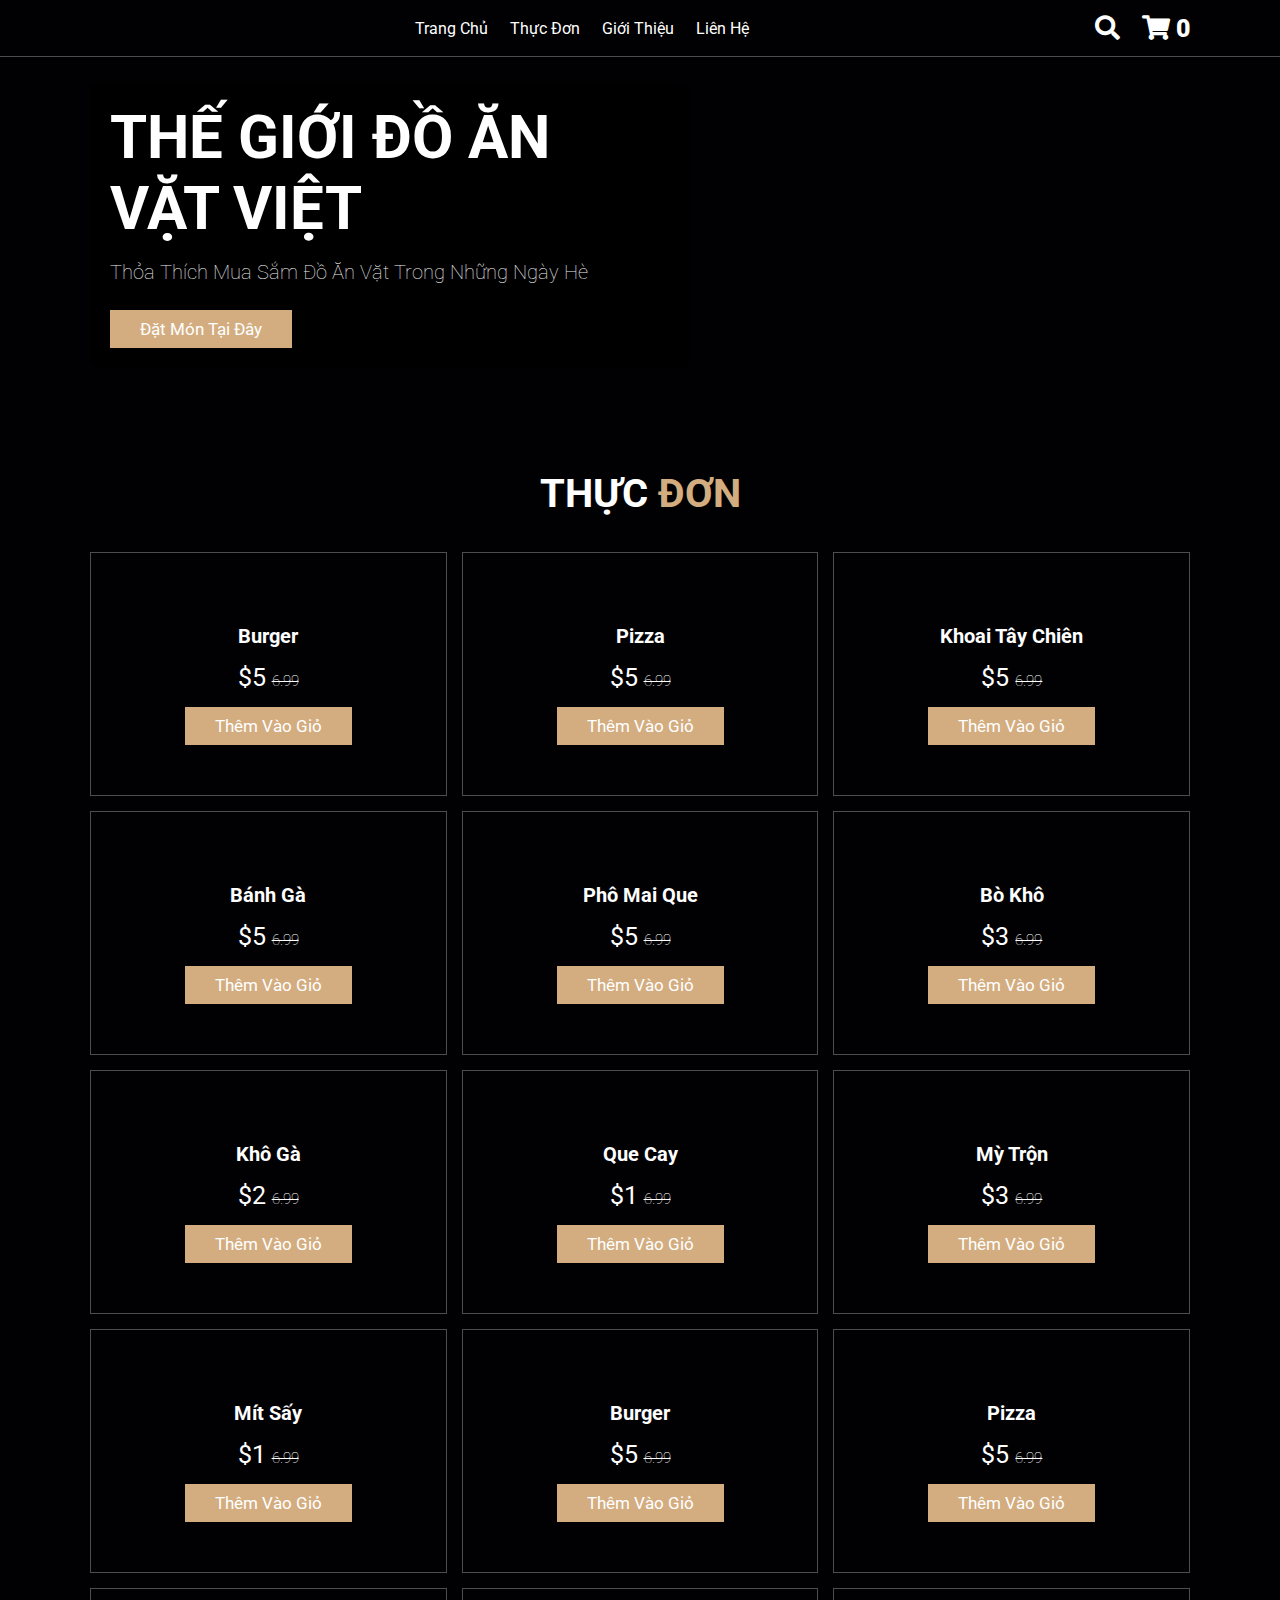
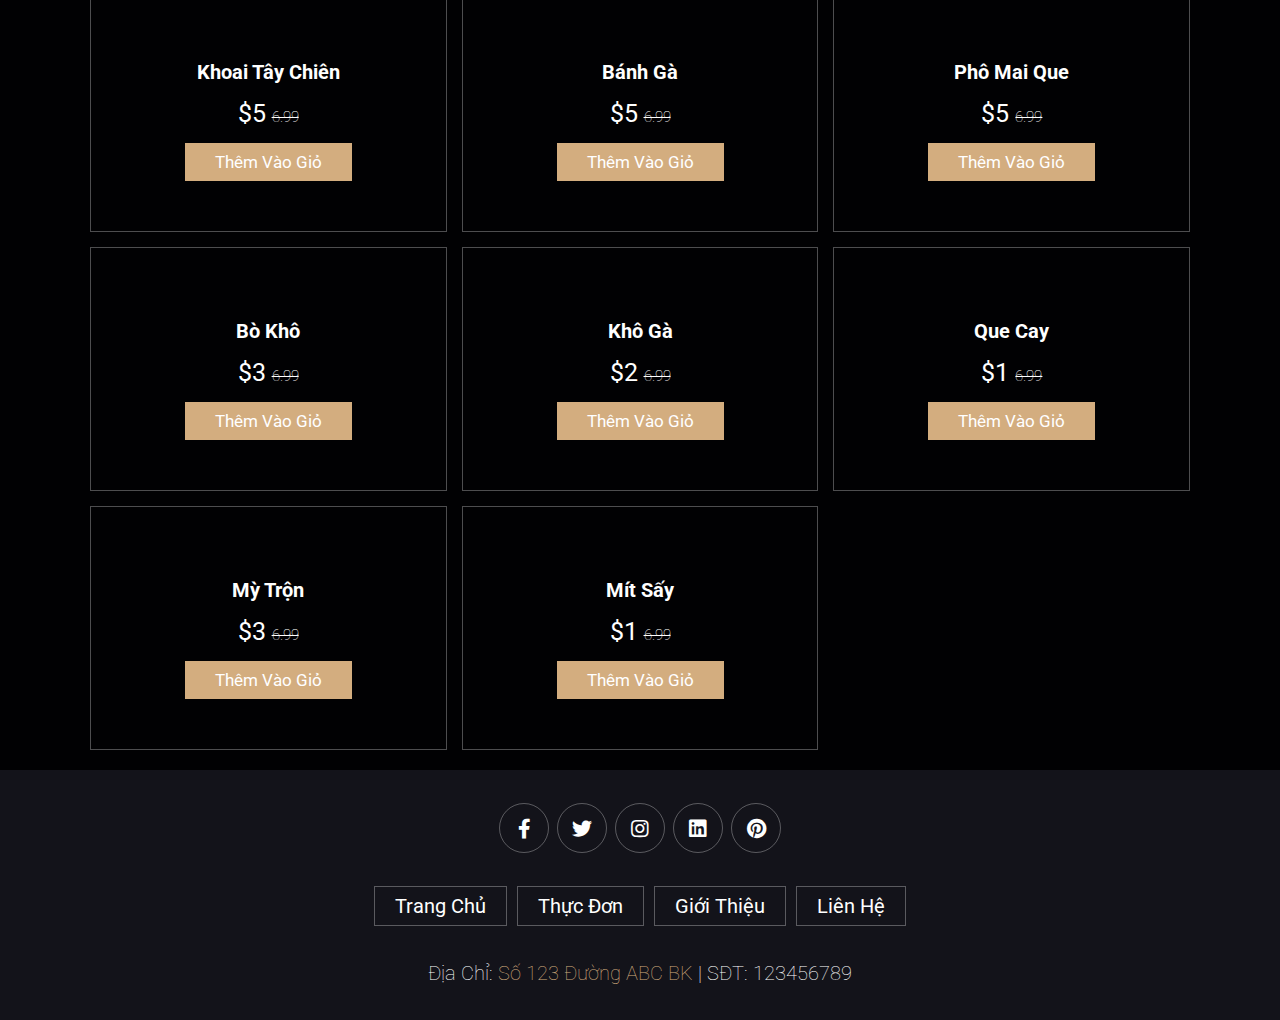
==== Main/menu.html @ 558248c6 "Initial commit" ====
<!DOCTYPE html>
<html lang="en">
<head>
    <meta charset="UTF-8">
    <meta http-equiv="X-UA-Compatible" content="IE=edge">
    <meta name="viewport" content="width=device-width, initial-scale=1.0">
    <title>An Vat Viet</title>
    <link rel="stylesheet" href="menu.css">
    <link rel="stylesheet" href="https://cdnjs.cloudflare.com/ajax/libs/font-awesome/5.15.4/css/all.min.css">
</head>
<body>
    <!-- header section -->
    <header class="header">

        <a href="/Assignment/Menu/index.html" class="logo">
            <img src="/Assignment/Image/logo_size.jpg" alt="">
        </a>
    
        <nav class="navbar">
            <a href="/Assignment/Main/index.html">Trang Chủ</a>
            <a href="/Assignment/Main/menu.html">Thực Đơn</a>
            <a href="#about">Giới Thiệu</a>
            <a href="#contact">Liên Hệ</a>
        </nav>
        <div class="icons">
            <div class="fas fa-search" id="search-btn"></div>
            <div class="fas fa-shopping-cart" id="cart-btn"> <span>0</span> </div>
        </div>
        <div class="search-form">
            <input type="search" id="search-box" placeholder="Tìm Sản Phẩm...">
            <label for="search-box" class="fas fa-search"></label>
        </div>
        <div class="cart-items-container">
            <div class="product-items-in-cart">

            </div>
            <a href="#" class="btn">Đặt Mua</a>
        </div>
    </header>

    <!-- body section -->

    <section class="home" id="home">

        <div class="content">
            <h3>Thế Giới Đồ Ăn Vặt Việt</h3>
            <p>Thỏa thích mua sắm đồ ăn vặt trong những ngày hè</p>
            <a href="#" class="btn">Đặt món tại đây</a>
        </div>
    
    </section>

    <section class="menu" id="menu">

        <h1 class="heading"> Thực <span>Đơn</span> </h1>
    
        <div class="box-container">
    
            <div class="box">
                <img class="items" src="/Assignment/Image/menu-1.png" alt="">
                <h3>Burger</h3>
                <div class="price">$5 <span>6.99</span></div>
                <a href="#" class="btn add-cart">Thêm vào giỏ</a>
            </div>
    
            <div class="box">
                <img class="items" src="/Assignment/Image/menu-2.png" alt="">
                <h3>Pizza</h3>
                <div class="price">$5 <span>6.99</span></div>
                <a href="#" class="btn add-cart">Thêm vào giỏ</a>
            </div>
    
            <div class="box">
                <img class="items" src="/Assignment/Image/menu-3.png" alt="">
                <h3>Khoai Tây Chiên</h3>
                <div class="price">$5 <span>6.99</span></div>
                <a href="#" class="btn add-cart">Thêm vào giỏ</a>
            </div>
    
            <div class="box">
                <img class="items" src="/Assignment/Image/menu-4.png" alt="">
                <h3>Bánh Gà</h3>
                <div class="price">$5 <span>6.99</span></div>
                <a href="#" class="btn add-cart">Thêm vào giỏ</a>
            </div>
    
            <div class="box">
                <img class="items" src="/Assignment/Image/menu-5.png" alt="">
                <h3>Phô Mai Que</h3>
                <div class="price">$5 <span>6.99</span></div>
                <a href="#" class="btn add-cart">Thêm vào giỏ</a>
            </div>

            <div class="box">
                <img class="items" src="/Assignment/Image/menu-6.png" alt="">
                <h3>Bò Khô</h3>
                <div class="price">$3 <span>6.99</span></div>
                <a href="#" class="btn add-cart">Thêm vào giỏ</a>
            </div>

            <div class="box">
                <img class="items" src="/Assignment/Image/menu-7.png" alt="">
                <h3>Khô Gà</h3>
                <div class="price">$2 <span>6.99</span></div>
                <a href="#" class="btn add-cart">Thêm vào giỏ</a>
            </div>

            <div class="box">
                <img class="items" src="/Assignment/Image/menu-8.png" alt="">
                <h3>Que cay</h3>
                <div class="price">$1 <span>6.99</span></div>
                <a href="#" class="btn add-cart">Thêm vào giỏ</a>
            </div>

            <div class="box">
                <img class="items" src="/Assignment/Image/menu-9.png" alt="">
                <h3>Mỳ Trộn</h3>
                <div class="price">$3 <span>6.99</span></div>
                <a href="#" class="btn add-cart">Thêm vào giỏ</a>
            </div>

            <div class="box">
                <img class="items" src="/Assignment/Image/menu-10.png" alt="">
                <h3>Mít sấy</h3>
                <div class="price">$1 <span>6.99</span></div>
                <a href="#" class="btn add-cart">Thêm vào giỏ</a>
            </div>

            <div class="box">
                <img class="items" src="/Assignment/Image/menu-1.png" alt="">
                <h3>Burger</h3>
                <div class="price">$5 <span>6.99</span></div>
                <a href="#" class="btn add-cart">Thêm vào giỏ</a>
            </div>
    
            <div class="box">
                <img class="items" src="/Assignment/Image/menu-2.png" alt="">
                <h3>Pizza</h3>
                <div class="price">$5 <span>6.99</span></div>
                <a href="#" class="btn add-cart">Thêm vào giỏ</a>
            </div>
    
            <div class="box">
                <img class="items" src="/Assignment/Image/menu-3.png" alt="">
                <h3>Khoai Tây Chiên</h3>
                <div class="price">$5 <span>6.99</span></div>
                <a href="#" class="btn add-cart">Thêm vào giỏ</a>
            </div>
    
            <div class="box">
                <img class="items" src="/Assignment/Image/menu-4.png" alt="">
                <h3>Bánh Gà</h3>
                <div class="price">$5 <span>6.99</span></div>
                <a href="#" class="btn add-cart">Thêm vào giỏ</a>
            </div>
    
            <div class="box">
                <img class="items" src="/Assignment/Image/menu-5.png" alt="">
                <h3>Phô Mai Que</h3>
                <div class="price">$5 <span>6.99</span></div>
                <a href="#" class="btn add-cart">Thêm vào giỏ</a>
            </div>

            <div class="box">
                <img class="items" src="/Assignment/Image/menu-6.png" alt="">
                <h3>Bò Khô</h3>
                <div class="price">$3 <span>6.99</span></div>
                <a href="#" class="btn add-cart">Thêm vào giỏ</a>
            </div>

            <div class="box">
                <img class="items" src="/Assignment/Image/menu-7.png" alt="">
                <h3>Khô Gà</h3>
                <div class="price">$2 <span>6.99</span></div>
                <a href="#" class="btn add-cart">Thêm vào giỏ</a>
            </div>

            <div class="box">
                <img class="items" src="/Assignment/Image/menu-8.png" alt="">
                <h3>Que cay</h3>
                <div class="price">$1 <span>6.99</span></div>
                <a href="#" class="btn add-cart">Thêm vào giỏ</a>
            </div>

            <div class="box">
                <img class="items" src="/Assignment/Image/menu-9.png" alt="">
                <h3>Mỳ Trộn</h3>
                <div class="price">$3 <span>6.99</span></div>
                <a href="#" class="btn add-cart">Thêm vào giỏ</a>
            </div>

            <div class="box">
                <img class="items" src="/Assignment/Image/menu-10.png" alt="">
                <h3>Mít sấy</h3>
                <div class="price">$1 <span>6.99</span></div>
                <a href="#" class="btn add-cart">Thêm vào giỏ</a>
            </div>
        </div>
    
    </section>


    <!-- footer section -->
    <section class="footer">

        <div class="share">
            <a href="#" class="fab fa-facebook-f"></a>
            <a href="#" class="fab fa-twitter"></a>
            <a href="#" class="fab fa-instagram"></a>
            <a href="#" class="fab fa-linkedin"></a>
            <a href="#" class="fab fa-pinterest"></a>
        </div>
    
        <div class="links">
            <a href="#home">Trang Chủ</a>
            <a href="#menu">Thực Đơn</a>
            <a href="#about">Giới Thiệu</a>
            <a href="#contact">Liên hệ</a>
        </div>
    
        <div class="credit">Địa chỉ: <span>Số 123 Đường ABC BK</span> | SĐT: 123456789</div>
    
    </section>
    <script src="./script.js"></script>
    <script type="module" src="https://unpkg.com/ionicons@5.5.2/dist/ionicons/ionicons.esm.js"></script>
    <script nomodule src="https://unpkg.com/ionicons@5.5.2/dist/ionicons/ionicons.js"></script>
</body>
</html>
---- Main/menu.css ----
@import url('https://fonts.googleapis.com/css2?family=Roboto:wght@100;300;400;500;700&display=swap');

:root{
    --main-color:#d3ad7f;
    --black:#13131a;
    --bg:#010103;
    --border:.1rem solid rgba(255,255,255,.3);
}

*{
    font-family: 'Roboto', sans-serif;
    margin:0; padding:0;
    box-sizing: border-box;
    outline: none; border:none;
    text-decoration: none;
    text-transform: capitalize;
    transition: .2s linear;
}

html{
    font-size: 62.5%;
    overflow-x: hidden;
    scroll-padding-top: 9rem;
    scroll-behavior: smooth;
}

html::-webkit-scrollbar{
    width: .8rem;
}

html::-webkit-scrollbar-track{
    background: transparent;
}

html::-webkit-scrollbar-thumb{
    background: #fff;
    border-radius: 5rem;
}

body{
    background: var(--bg);
}

.heading{
    text-align: center;
    color:#fff;
    text-transform: uppercase;
    padding-bottom: 3.5rem;
    font-size: 4rem;
}

.heading span{
    color:var(--main-color);
    text-transform: uppercase;
}

section{
    padding:2rem 7%;
}

.btn{
    margin-top: 1rem;
    display: inline-block;
    padding:.9rem 3rem;
    font-size: 1.7rem;
    color:#fff;
    background: var(--main-color);
    cursor: pointer;
}

.btn:hover{
    letter-spacing: .2rem;
}

/* Header Area */

.header{
    background: var(--bg);
    display: flex;
    align-items: center;
    justify-content: space-between;
    padding:1.5rem 7%;
    border-bottom: var(--border);
    position: fixed;
    top:0; left: 0; right: 0;
    z-index: 1000;
}

.header .logo img{
    height: 6rem;
}

.header .navbar a{
    margin:0 1rem;
    font-size: 1.6rem;
    color:#fff;
}

.header .navbar a:hover{
    color:var(--main-color);
    border-bottom: .1rem solid var(--main-color);
    padding-bottom: .5rem;
}

.header .icons div{
    color:#fff;
    cursor: pointer;
    font-size: 2.5rem;
    margin-left: 2rem;
}

.header .icons div:hover{
    color:var(--main-color);
}

.header .icons a{
    color:#fff;
    cursor: pointer;
    font-size: 2.5rem;
    margin-left: 2rem;
}

.header .icons a:hover{
    color:var(--main-color);
}

/* #menu-btn{
    display: none;
} */

.header .search-form{
    position: absolute;
    top:115%; right: 7%;
    background: #fff;
    width: 50rem;
    height: 5rem;
    display: flex;
    align-items: center;
    transform: scaleY(0);
    transform-origin: top;
}

.header .search-form.active{
    transform: scaleY(1);
}

.header .search-form input{
    height: 100%;
    width: 100%;
    font-size: 1.6rem;
    color:var(--black);
    padding:1rem;
    text-transform: none;
}

.header .search-form label{
    cursor: pointer;
    font-size: 2.2rem;
    margin-right: 1.5rem;
    color:var(--black);
}

.header .search-form label:hover{
    color:var(--main-color);
}

.cart-items-container{
    position: absolute;
    top:100%; right: -100%;
    height: calc(100vh - 9.5rem);
    width: 35rem;
    background: #fff;
    padding:0 1.5rem;
}

.header .cart-items-container.active{
    right: 0;
}

.header .cart-items-container .cart-item{
    position: relative;
    margin:2rem 0;
    display: flex;
    align-items: center;
    gap:1.5rem;
    padding: 10px 0;
    border-top: 2px solid var(--main-color);
}

.header .cart-items-container .cart-item .fa-times{
    position: absolute;
    top:1rem; right: 1rem;
    font-size: 2rem;
    cursor: pointer;
    color: var(--black);
}

.header .cart-items-container .cart-item .fa-times:hover{
    color:var(--main-color);
}

.header .cart-items-container .cart-item img{
    height: 7rem;
    max-width: 70px;
}

.header .cart-items-container .cart-item .content h3{
    font-size: 2rem;
    color:var(--black);
    padding-bottom: .5rem;
}

.header .cart-items-container .cart-item .content .price{
    font-size: 1.5rem;
    color:var(--main-color);
}

.header .cart-items-container .btn{
    width: 100%;
    text-align: center;
}

/* InCart Area */

.quantity {
    position: absolute;
    top: 7.5rem;
    right: 12.5rem;
    font-size: 1.5rem;
    color: var(--black);
}

.total {
    position: absolute;
    top: 7.5rem;
    right: 4.5rem;
    font-size: 1.5rem;
    color: var(--main-color);
}

.total-cost {
    display: flex;
    justify-content: flex-end;
    width: 100%;
    padding: 20px 0;
    color: #000;
    font-size: 20px;
    border-top: 2px solid var(--main-color);
}
.total-cost-title {
    width: 50%;
}

.total-cost-price {
    width: 20%;
    color: var(--main-color);
}

/* Home Area */

.home{
    min-height: 50vh;
    display: flex;
    align-items: center;
    position: relative;
    background:url(/Assignment/Image/2110.w023.n001.1293B.p1.1293.jpg) no-repeat;
    background-size: cover;
    background-position: center;
}

.home .content{
    max-width: 60rem;
    padding: 20px;
    background-color: rgba(0,0,0,0.5);
    border-radius: 10px;
}

.home .content h3{
    font-size: 6rem;
    text-transform: uppercase;
    color:#fff;
}

.home .content p{
    font-size: 2rem;
    font-weight: lighter;
    line-height: 1.8;
    padding:1rem 0;
    color:#eee;
}

/* Menu Area */

.menu .box-container{
    display: grid;
    grid-template-columns: repeat(auto-fit, minmax(30rem, 1fr));
    gap:1.5rem;
}

.menu .box-container .box{
    padding:5rem;
    text-align: center;
    border:var(--border);    
}

.menu .box-container .box img{
    height: 10rem;
}

.menu .box-container .box h3{
    color: #fff;
    font-size: 2rem;
    padding:1rem 0;
}

.menu .box-container .box .price{
    color: #fff;
    font-size: 2.5rem;
    padding:.5rem 0;
}

.menu .box-container .box .price span{
    font-size: 1.5rem;
    text-decoration: line-through;
    font-weight: lighter;
}

.menu .box-container .box:hover{
    background:#fff;
}

.menu .box-container .box:hover > *{
    color:var(--black);
}

/* Footer Area */

.footer{
    background:var(--black);
    text-align: center;
}

.footer .share{
    padding:1rem 0;
}

.footer .share a{
    height: 5rem;
    width: 5rem;
    line-height: 5rem;
    font-size: 2rem;
    color:#fff;
    border:var(--border);
    margin:.3rem;
    border-radius: 50%;
}

.footer .share a:hover{
    background-color: var(--main-color);
}

.footer .links{
    display: flex;
    justify-content: center;
    flex-wrap: wrap;
    padding:2rem 0;
    gap:1rem;
}

.footer .links a{
    padding:.7rem 2rem;
    color:#fff;
    border:var(--border);
    font-size: 2rem;
}

.footer .links a:hover{
    background:var(--main-color);
}

.footer .credit{
    font-size: 2rem;
    color:#fff;
    font-weight: lighter;
    padding:1.5rem;
}

.footer .credit span{
    color:var(--main-color);
}
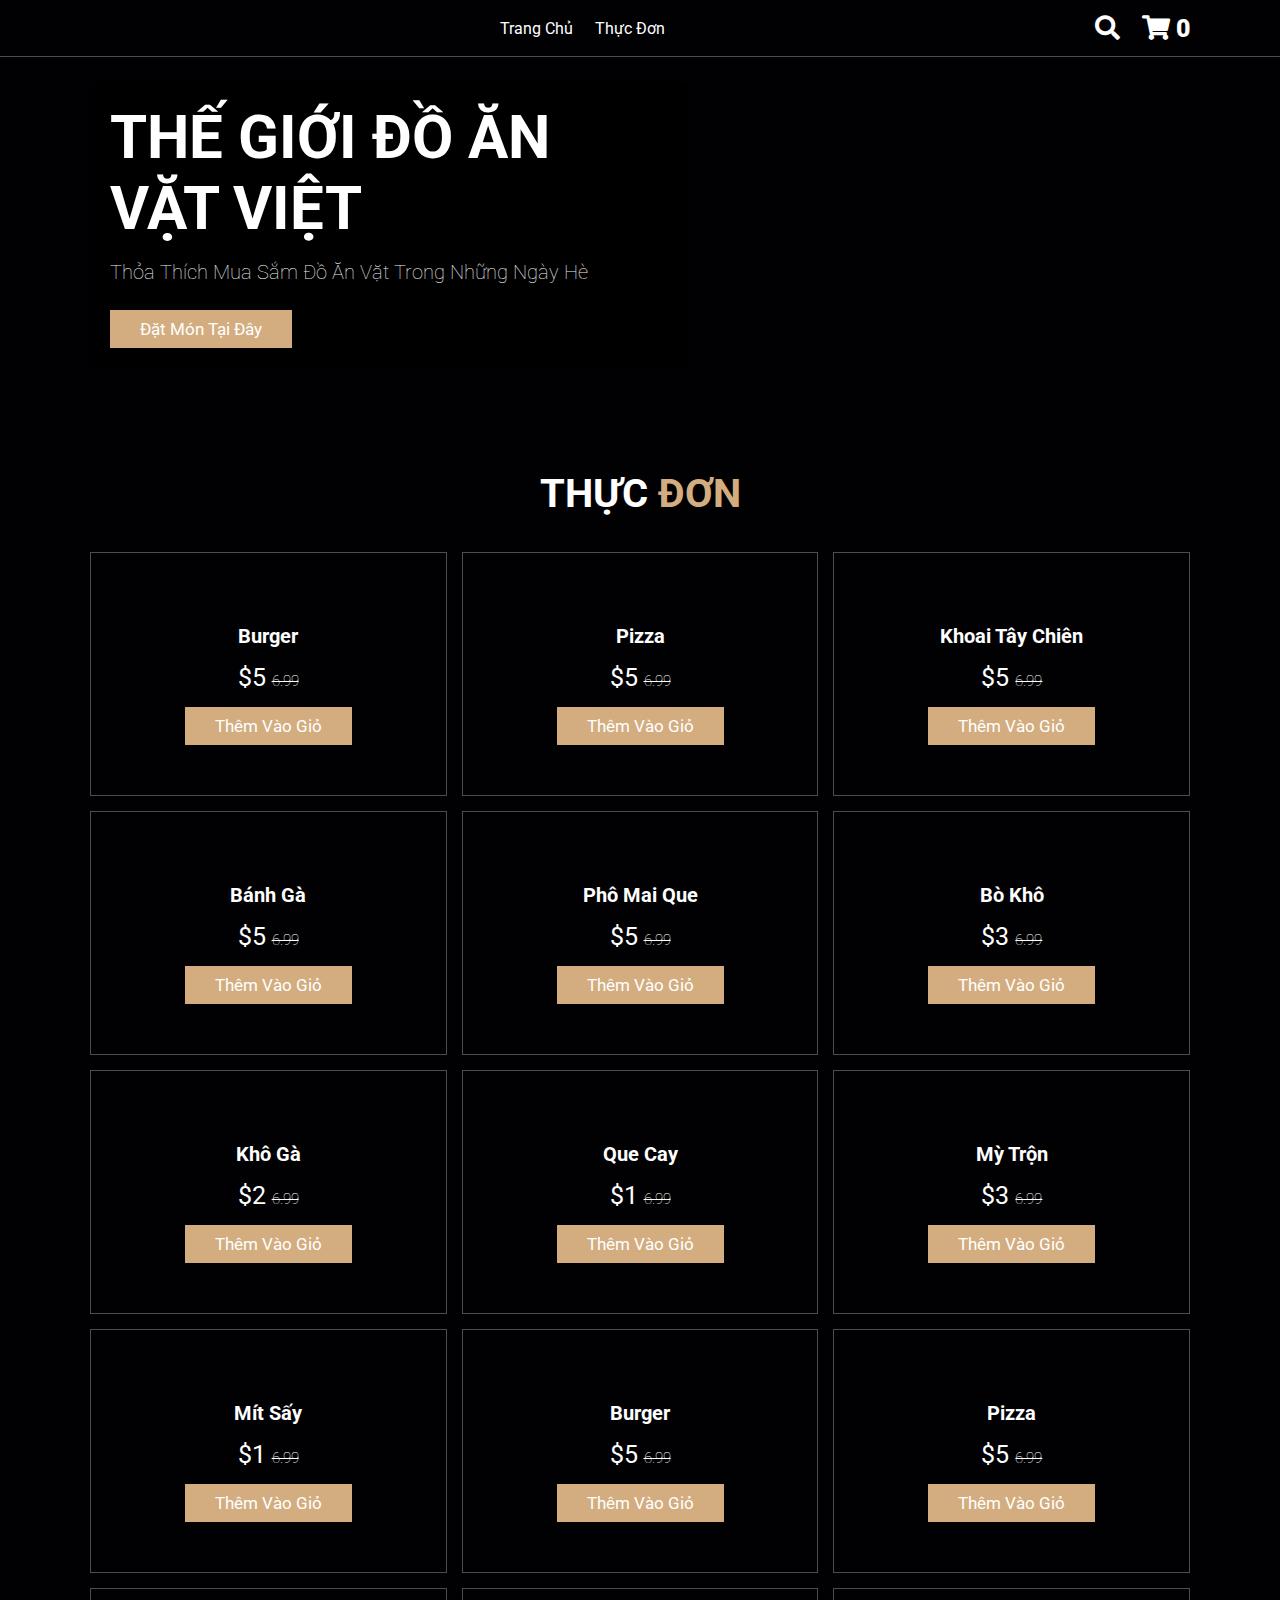
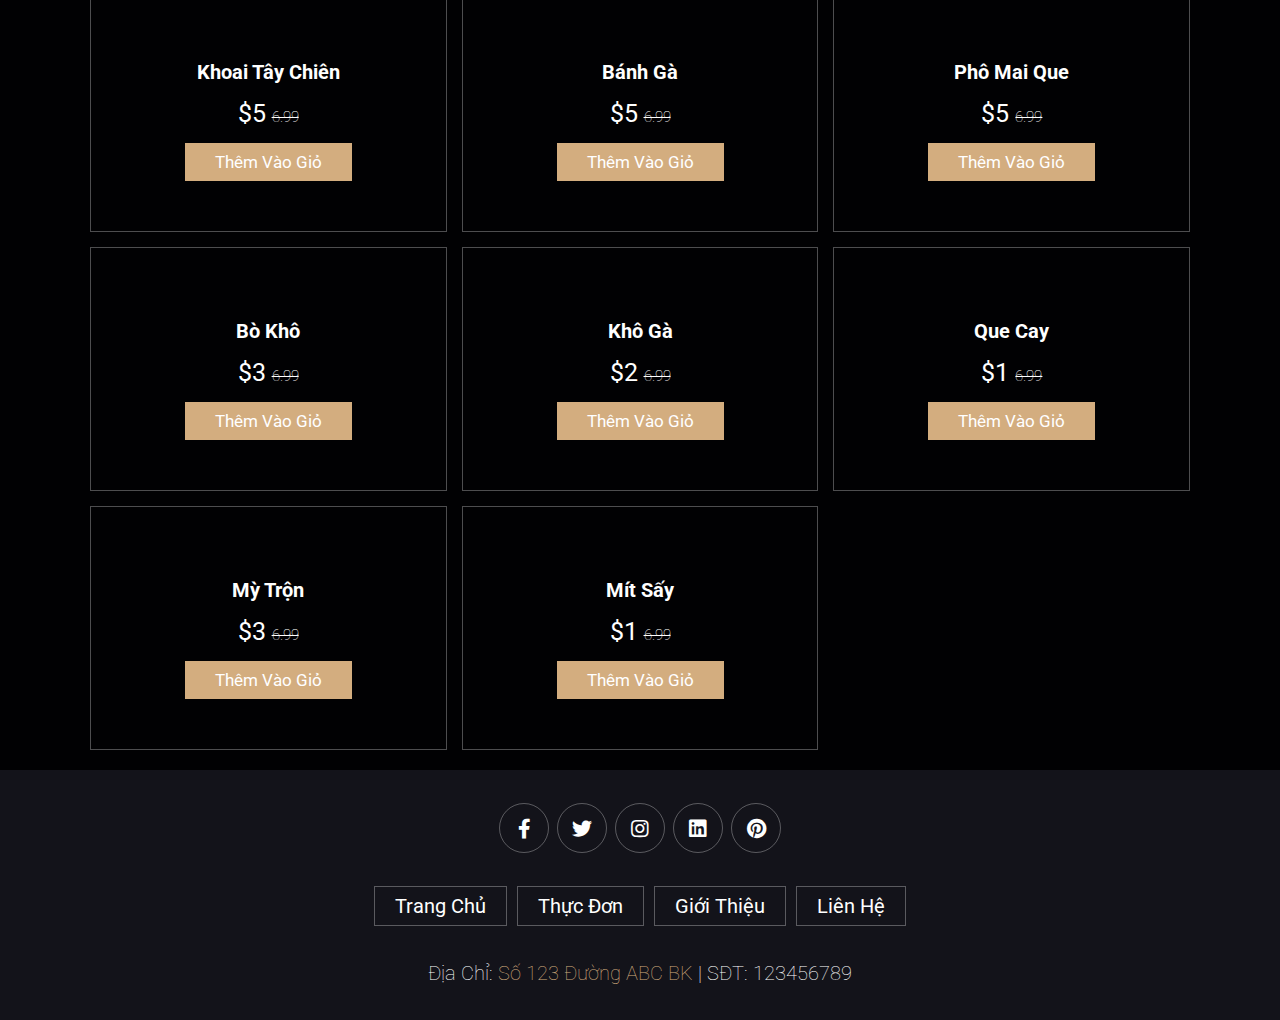
==== commit fb934c93: "complete-1" ====
--- a/Main/menu.html
+++ b/Main/menu.html
@@ -19,8 +19,6 @@
         <nav class="navbar">
             <a href="/Assignment/Main/index.html">Trang Chủ</a>
             <a href="/Assignment/Main/menu.html">Thực Đơn</a>
-            <a href="#about">Giới Thiệu</a>
-            <a href="#contact">Liên Hệ</a>
         </nav>
         <div class="icons">
             <div class="fas fa-search" id="search-btn"></div>
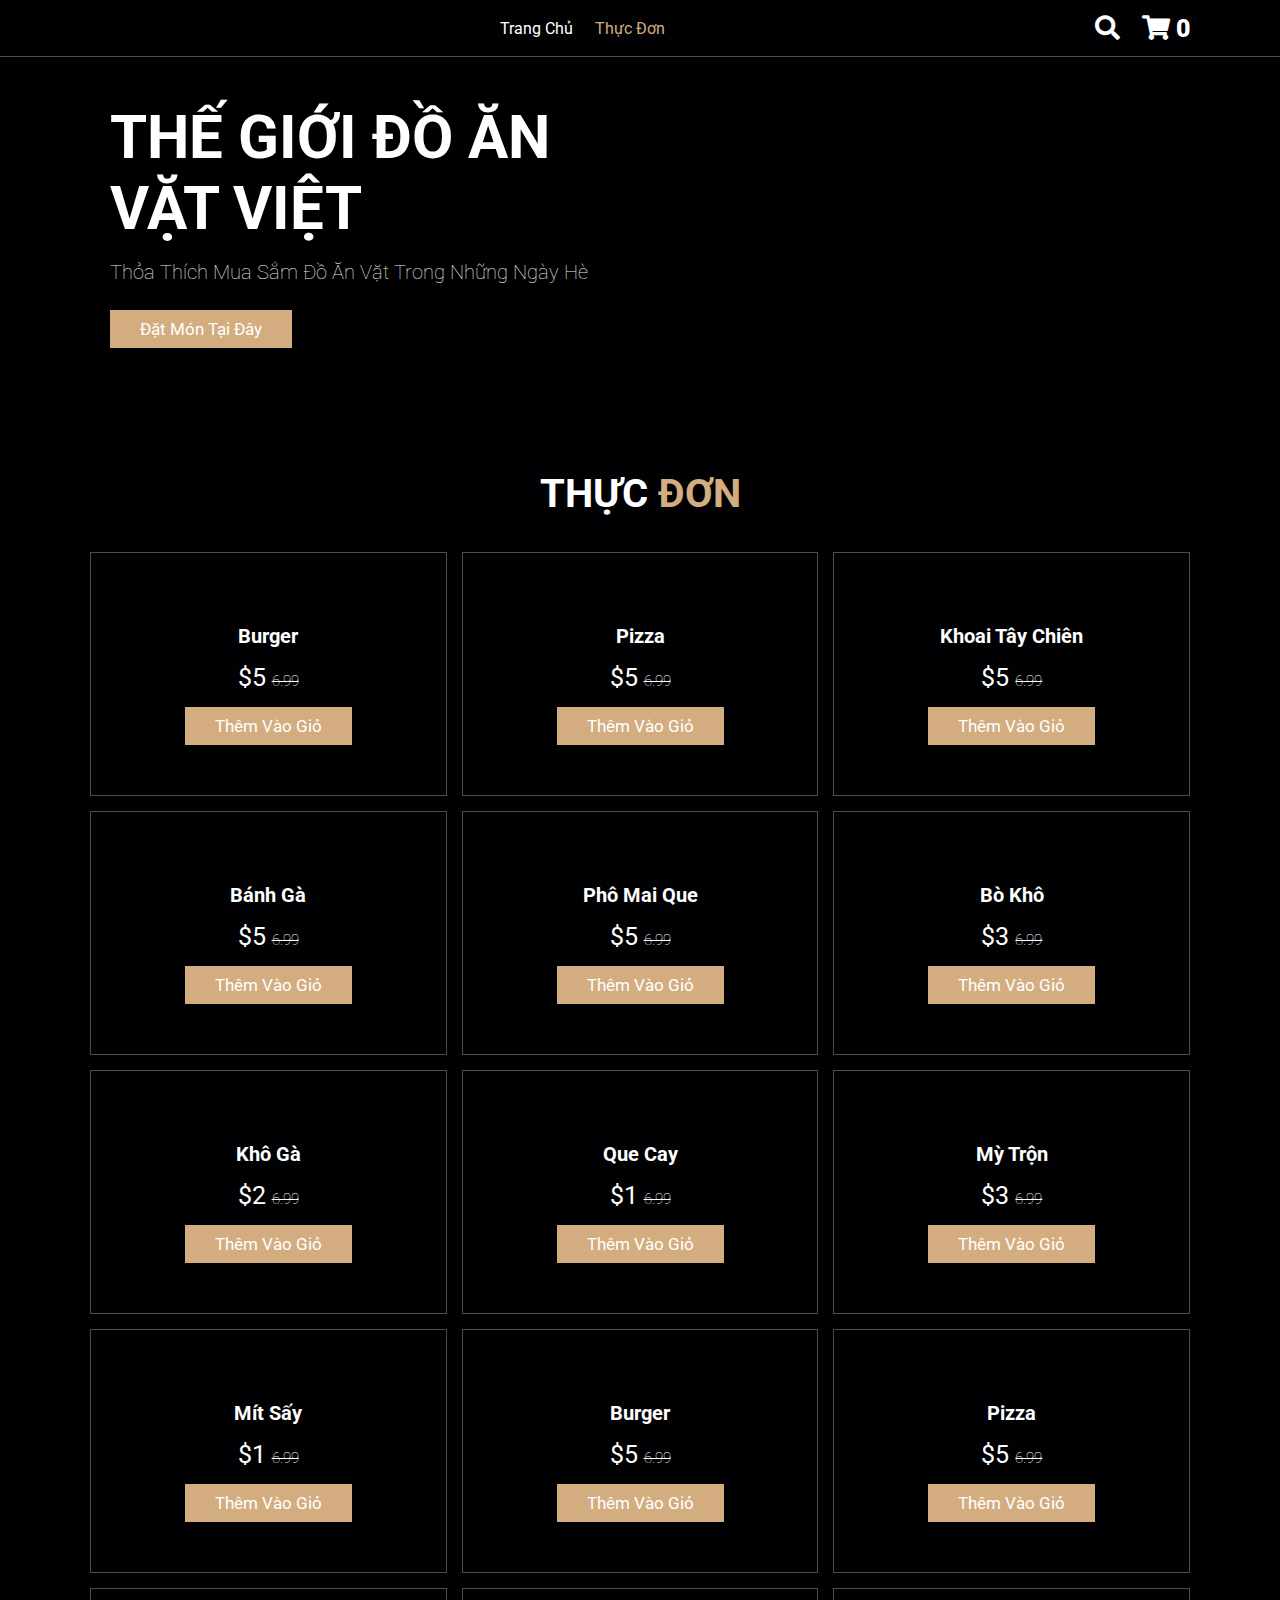
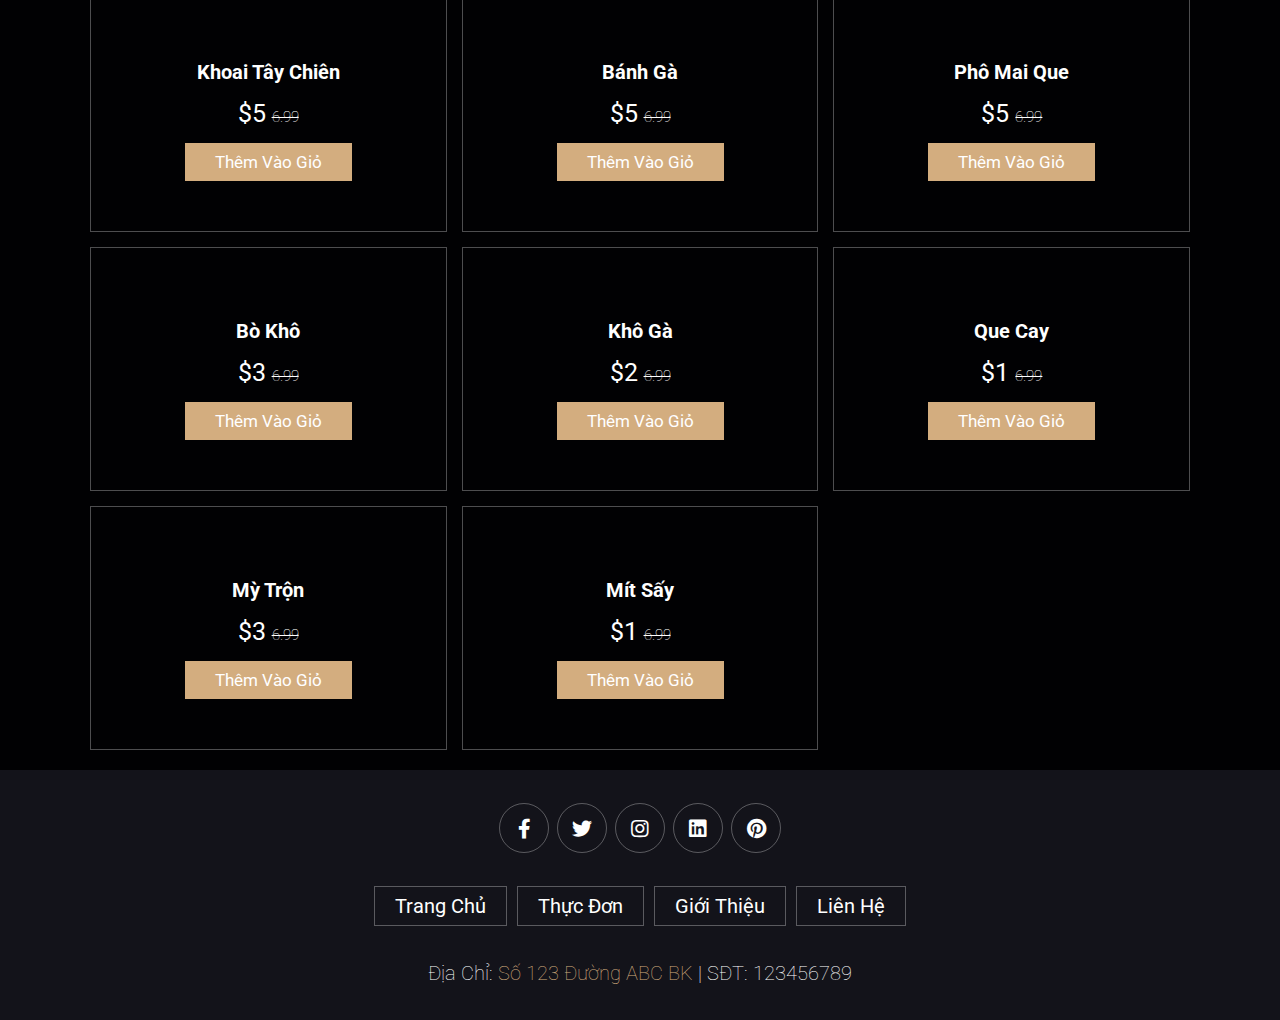
==== commit a3b77a5b: "aa" ====
--- a/Main/menu.html
+++ b/Main/menu.html
@@ -18,7 +18,7 @@
     
         <nav class="navbar">
             <a href="/Assignment/Main/index.html">Trang Chủ</a>
-            <a href="/Assignment/Main/menu.html">Thực Đơn</a>
+            <a class="active" href="/Assignment/Main/menu.html">Thực Đơn</a>
         </nav>
         <div class="icons">
             <div class="fas fa-search" id="search-btn"></div>
--- a/Main/menu.css
+++ b/Main/menu.css
@@ -102,6 +102,10 @@
     padding-bottom: .5rem;
 }
 
+.header .navbar .active {
+    color:var(--main-color);
+}
+
 .header .icons div{
     color:#fff;
     cursor: pointer;
